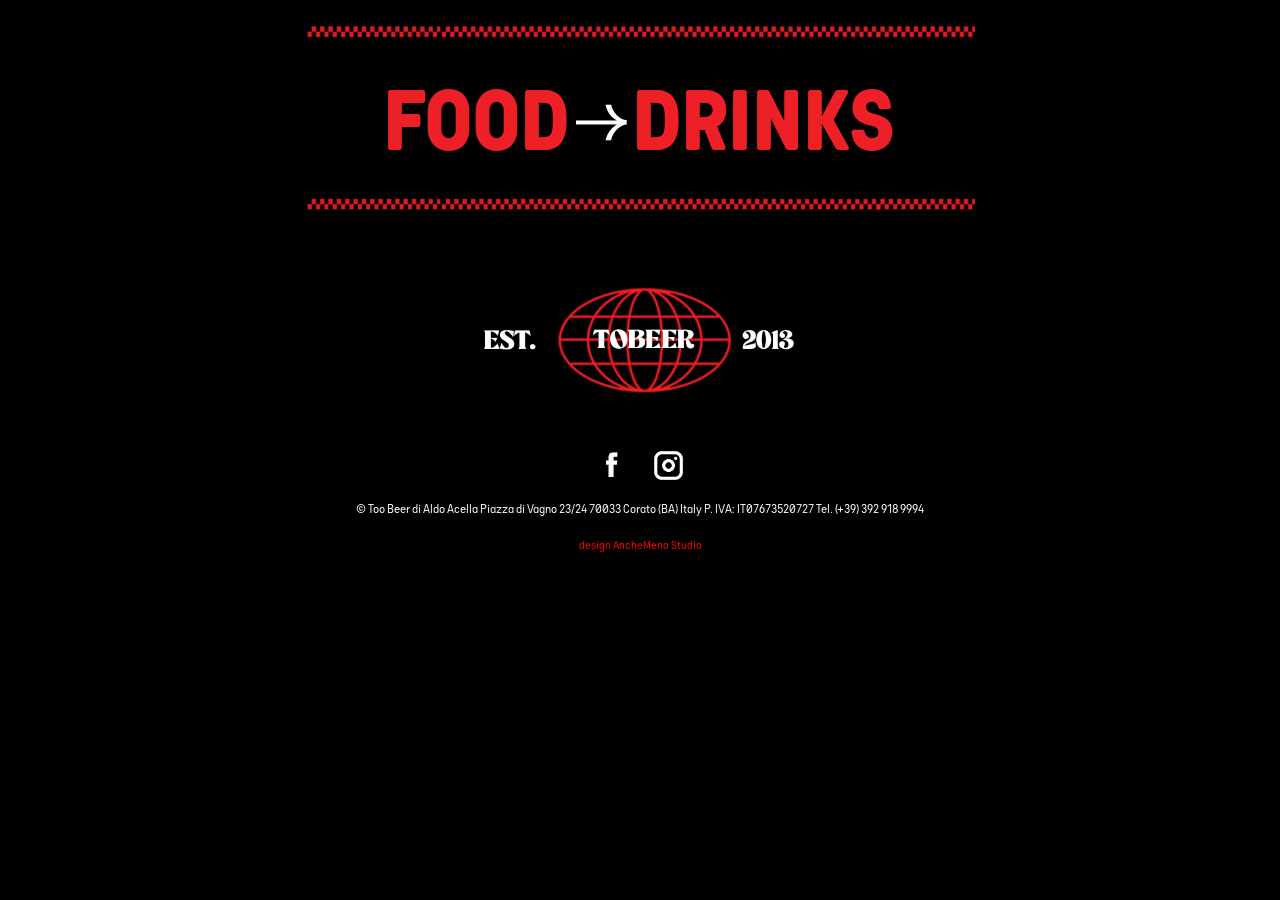
==== sito/index.html @ f203997e "Sito: copia allineata alla versione online del 23/11/2026" ====
<!doctype html>
<html class="no-js" lang="it">

<head>

    <title>TO BEER - FRATERNITY HOUSE | CORATO</title>

    <meta charset="utf-8">
    <meta http-equiv="X-UA-Compatible" content="IE=edge" />
    <meta name="viewport" content="width=device-width,initial-scale=1.0,maximum-scale=100" />

    <meta name="author" content="AncheMeno Studio">

    <meta name="description" content="TO BEER - FRATERNITY HOUSE | CORATO">

    <meta name="keywords" content="beer, corato, fraternity house, birre artigianali, cucina dal mondo">

    <meta property="og:description" content="TO BEER - FRATERNITY HOUSE | CORATO" />

    <meta property="og:image" content="immagini/ogimage.jpg" />

    <meta property="og:url" content="https://tobeerfraternityhouse.it/" />

    <meta property="og:title" content="TO BEER - Fraternity House. E' online il nuovo menù!" />

    <link rel="shortcut icon" href="immagini/favicon3.png">

    <link rel="stylesheet" href="css/style.css?2" type="text/css" charset="utf-8" />

</head>

<body>

<style type="text/css">

@font-face {
    font-family: 'Gravitica';
    src: url('font/GraviticaRounded-Regular.otf') format('opentype');
}

@font-face {
    font-family: 'GraviticaBlack';
    src: url('font/GraviticaRounded-Black.otf') format('opentype');
}

@font-face {
    font-family: 'Bowlby';
    src: url('font/BowlbyOneSC-Regular.ttf') format('truetype');
}

body {
    margin:0;
    background:#000000;
    width:100%;
    height:100%;
    font-family:'Gravitica', sans-serif;
}

.navigation {
    background-color:#000000;
}

.navigation a,
.navigation2 a {
    color:#ee2027;
    font-family:'GraviticaBlack', sans-serif;
    text-transform:uppercase;
}

.navigation a:after {
    color:white;
}

.ricetta span.small {
    font-style:italic;
    font-size:70%;
}

.ricetta span.small:before {
    margin-right:9px;
}

</style>

<div class="container">

    <div class="immagine">

        <img src="immagini/toober-menu-2025-separatore.jpg?123123">

    </div>

    <div class="navigation2">
        <a href="food.html">food</a>
        <a href="drinks.html">drinks</a>
    </div>

    <div class="container" style="background:#000;">

        <img src="immagini/tobeer-logo-2.jpg" style="margin-bottom:30px;">

        <div class="prefooter">

            <div class="fb">
                <a href="https://www.facebook.com/tobeercorato/" target="_blank">
                    <img src="immagini/fb.png">
                </a>
            </div>

            <div class="ig">
                <a href="https://www.instagram.com/tobeer_fraternityhouse/" target="_blank">
                    <img src="immagini/ig.png">
                </a>
            </div>

        </div>

        <div class="footer">

            ©

            <a href="https://maps.app.goo.gl/DpoAVaahCA1fSG4W6" target="_blank">
                Too Beer di Aldo Acella
                Piazza di Vagno 23/24
                70033 Corato (BA) Italy
            </a>

            P. IVA: IT07673520727

            <a href="tel:+393929189994">
                Tel. (+39) 392 918 9994
            </a>

        </div>

        <div class="credits">
            <p>
                <a href="#" target="_blank">
                    design AncheMeno Studio
                </a>
            </p>
        </div>

    </div>

</div>

</body>

</html>
---- sito/css/style.css ----
@import url('https://fonts.googleapis.com/css2?family=IBM+Plex+Mono:ital@0;1&display=swap');

@font-face {
    font-family: 'mr_banksextrabold';
    src: url('../font/mrbanks-extrabold-webfont.woff2') format('woff2'),
         url('../font/mrbanks-extrabold-webfont.woff') format('woff');
    font-weight: normal;
    font-style: normal;

}

@font-face {
    font-family: 'NN Nouvelle Grotesk STD Normal';
    src: url('../font/NNNouvelleGroteskSTD-Normal.woff2') format('woff2'),
        url('../font/NNNouvelleGroteskSTD-Normal.woff') format('woff');
    font-weight: normal;
    font-style: normal;
    font-display: swap;
}



body {
     margin:0 0 0 0px;
     background: #ee2027;
     width: 100%;  
     height: 100%;          
     font-family: 'IBM Plex Mono', monospace;
     
}

a {
    text-decoration: none !important;
}

img, video {
    width: 100%;
    display: block;
}

video::poster {
  width: 100%;
  height: auto;
}

.container {
    max-width: 700px;
    width: 100%;
    /*text-align: center;*/
    margin: 0 auto 0;
}

.container img {max-width: 700px;}

.sx {float: left; width: 80%;}
.dx {float: right; width: 20%; text-align: right; font-family: mr_banksextrabold; letter-spacing: 2px;}

h1, h2, h3, h4, h5, h6, .navigation, .navigation2 {
    font-family: mr_banksextrabold;
    text-transform: uppercase;
    margin: 0;
}
p {margin: 0;}

p.center  {text-align: center; font-style: italic;}

h4.center  {text-align: center;}

.navigation {
    text-align: center;
    max-width: 700px;
    width: 100%;
    position: fixed;
    background-color:#ee2027;
    padding-top: 10px;

}

.navigation2 {
    text-align: center;
    max-width: 700px;
    width: 100%;
    
    padding-top: 21px;

}
.navigation a {
    color: white;
    font-size: 28px;
    line-height: 32px;
    
}

.navigation2 a {
    color: #ee2027;
    font-size: 86px;
    line-height: 105px;
}

.navigation a:after {
    content: "→";
    font-family: 'NN Nouvelle Grotesk STD Normal' !important;
    color: black;
    font-weight: 400;
    font-size: 28px;
    margin-left: 3px;
}


.navigation2 a:after {
    content: "→";
    font-family: 'NN Nouvelle Grotesk STD Normal' !important;
    color: white;
    font-weight: 400;
    font-size: 68px;
    margin-left: 3px;
    position: relative;
    top: -9px;
}

.navigation a:last-child:after, .navigation2 a:last-child:after{
    content: "";
}



.intro {
    margin-top: -36px; 
    padding-bottom: 0 !important; 
}


.d {
    padding-left: 35px; 
    padding-right:35px;
    font-size: 31px;
    line-height: 36px;
    padding-bottom: 36px;
    overflow: hidden;
}

.d h2 {
    font-size: 89px;
    line-height: 89px;
    text-align: center;
    padding: 30px 0 60px;
}

.d h3 {
    font-size: 56px;
    line-height: 56px;
}

.d h4 {
    font-size: 40px;
    line-height: 49px;
}

.ricetta {
    border-bottom: 2px solid;
    padding: 23px 0 32px;
    width: 100%;
    display: inline-block;
}

.ricetta:last-child {
    border-bottom: none;
}

.ricetta span.small {
    font-style: italic;
    font-size: 80%;
}
.ricetta span.small:before {
        content: "→";
        font-family: 'NN Nouvelle Grotesk STD Normal' !important;
        color: #ee2027;
 
}

.bgred .ricetta span.small:before {
        
        color: white;
 
}




.bgwhite { background-color: white; }
.bgwhite .ricetta {border-color:#ee2027;}
.bgwhite h2, .bgwhite h3, .bgwhite .dx { color:#ee2027 ; }


.bgblack { background-color: black; color:white; }
.bgblack .ricetta {border-color:#ee2027;}
.bgblack h2, .bgblack h3, .bgblack .dx  { color:#ee2027 ; }


.bgred h2, .bgred h3, .bgred .dx  { color:white ; }
.bgred .ricetta {border-color:white;}

#contrasto {
    background-image:url(../immagini/to-beer-fraternity-house-menu-3.gif) ;
    background-size: 100%;
    background-position: 0 -1px;
    background-repeat: no-repeat;
    padding-top: 160px;

}

#contrasto p.center {
    padding-bottom: 230px;
}


/*#contorni {
    background-image:url(../immagini/to-beer-fraternity-house-menu-7.gif) ;
    background-size: 100%;
    background-position: 0 -1px;
    background-repeat: no-repeat;
    padding-top: 160px;
   /* color: #ee2027;*/

}

#contorni h2 {
    padding-top: 73px;
    padding-bottom: 156px;
}*/

/*#contorni h3, #contorni .dx  { color:white ; }*/

#contrasto h2, .burger h2, .dessert h2, .spina h2 {padding-bottom: 0;}

#logo {
    max-width: 250px;
    margin: 0 auto 22px;
}
.prefooter  { width: 100%;}
.prefooter img {
    width: 45px;
    max-width: 45px;
    display: inline;
    margin: 0 6px;
}  

.fb, .ig {width: 50%;}
.fb {text-align: right; float: left;}
.ig {text-align: left; float: right;}


.footer {
    text-align: center;
    margin: 90px 0 20px;
    color: white;
}
.footer a { color: white; !important}
.footer {font-size: 12px;
    padding: 0 20px;}

.dulcimg {
    max-width: 450px; 
    margin: 30px auto;
}

.credits {
    display: block;
    line-height: 22px;
    font-size: 11px;
    text-align: center;
    padding-bottom: 20px;
    background:black;
}

.credits a{
    color: red;
}
.credits img {
    display: inline;
}

.prezzo {position: relative;}
.prezzo span {
    font-family: 'IBM Plex Mono', monospace !important;
    font-size: 58%;
    letter-spacing: 0;
    top: 0;
    position: relative;
}

@media screen and (max-width: 600px) { 
    .navigation, .container, html, body {width: 100vw; max-width: 100vw;}


   /* .navigation a {
    color: white;
    font-size: 20px;
    line-height: 25px;
    }*/

    .navigation a {
    color: white;
    font-size: 16px;
    line-height: 23px;
}

.navigation2 a {
    color: #ee2027;
    font-size: 42px;
    line-height: 90px;
}
.navigation2 a:after {
    content: "→";
    font-family: 'NN Nouvelle Grotesk STD Normal' !important;
    color: white;
    font-weight: 400;
    font-size: 29px;
    margin-left: 3px;
    position: relative;
    top: -9px;
}
.navigation2 {
    text-align: center;
    max-width: 700px;
    width: 100%;
    padding-top: 21px;
    padding-bottom: 10px;
}


    .navigation a:after {
        content: "→";
        font-family: 'NN Nouvelle Grotesk STD Normal' !important;
        color: black;
        font-weight: 400;
        font-size: 19px;
        margin-left: 3px;
        margin-right: -2px;
    }

    .navigation a:last-child:after {
        content: "";
    }

    .d {
        padding-left: 15px;
        padding-right: 15px;
        font-size: 17px;
        line-height: 22px;
    }

    .intro {
    padding-bottom: 30px !important;
        margin-top: 14px;
    }
    .d h2 {
    font-size: 42px;
    line-height: 45px;
    text-align: center;
    padding: 11px 0 39px;
    }
    .d h3 {
    font-size: 27px;
    line-height: 30px;
    }
    .d h4 {
    font-size: 21px;
    line-height: 23px;
    }
    .ricetta {
    border-bottom: 1px solid;
    padding: 14px 0 22px;
    width: 100%;
    display: inline-block;
    }
    #contrasto {
    padding-top: 72px;
    }
    #contrasto p.center {
    padding-bottom: 165px;
    }
    #contorni {
    padding-top: 72px;
    }
    #contorni h2 {
    padding-bottom: 108px;
    padding-top: 122px;
    }
    #contrasto h2, .burger h2, .dessert h2, .spina h2, .week h2 {
    padding-bottom: 0;
    }
    .smorrebrod, .spina, .week, .tacos {
    padding-bottom: 2px;
    }
    .dulcimg {
    max-width: 400px; 
    margin: 10px auto 0;
    }

    #logo {
    max-width: 180px;
    margin: 0 auto 22px;
    }

}

@media screen and (max-width: 350px) { 
    #contorni h2 {
    padding-bottom: 108px;
    padding-top: 99px;
    }

}
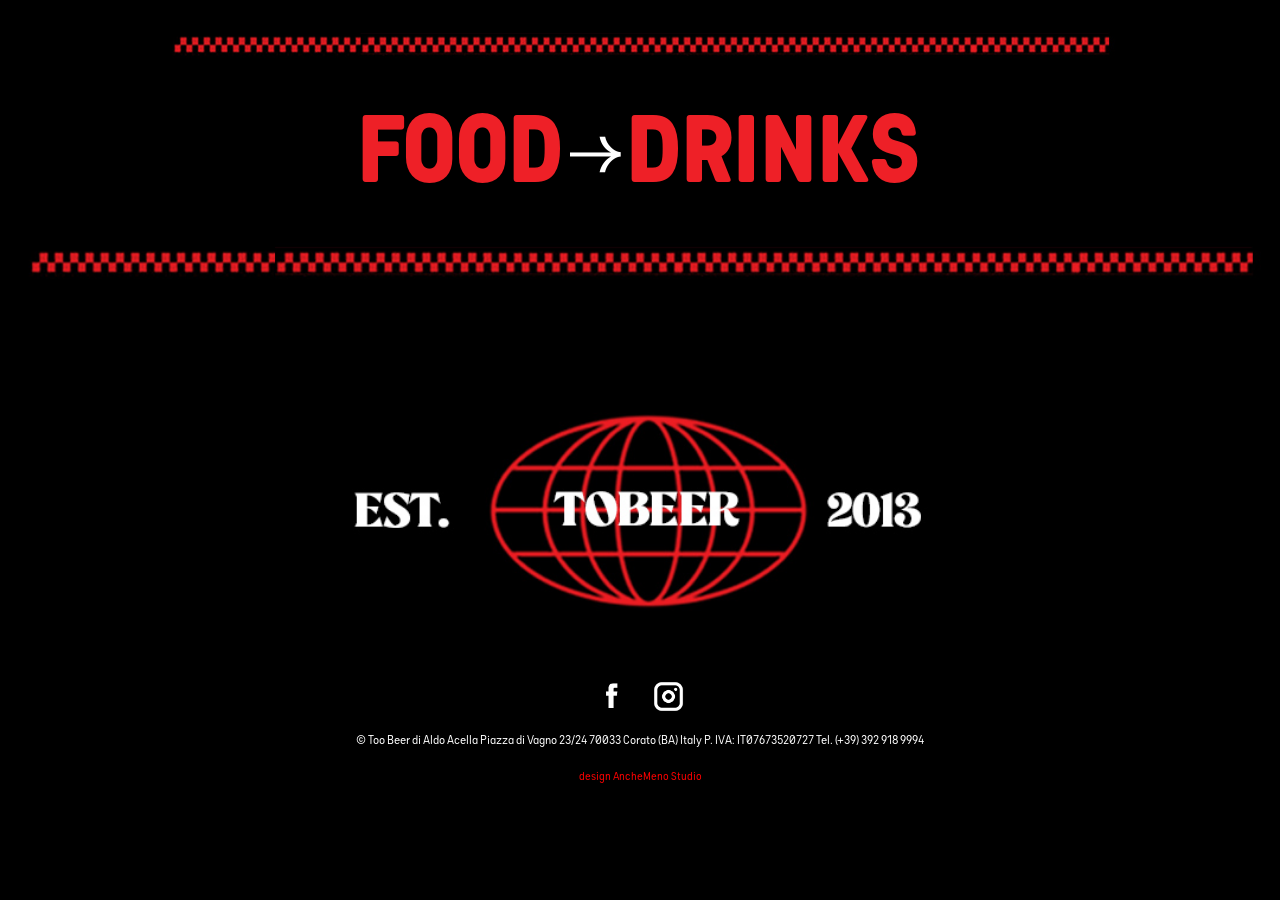
==== commit f914833d: "Layout responsive: tablet e desktop (2 colonne), mobile invariato" ====
--- a/sito/index.html
+++ b/sito/index.html
@@ -81,6 +81,8 @@
 }
 
 </style>
+<link rel="stylesheet" href="css/responsive.css?v=1" type="text/css" />
+
 
 <div class="container">
 
--- a/sito/css/responsive.css
+++ b/sito/css/responsive.css
@@ -0,0 +1,110 @@
+/* =========================================================
+   TOBEER — LAYOUT RESPONSIVE (mobile / tablet / desktop)
+   Caricato DOPO gli altri stili: aggiunge solo regole per
+   tablet e desktop. Il mobile (< 768px) resta com'era.
+
+   Mobile ............ fino a 767px   (colonna unica, invariato)
+   Tablet verticale .. 768 – 1099px   (colonna unica, più ariosa)
+   Tablet orizz./Desk  da 1100px      (piatti su 2 colonne)
+   ========================================================= */
+
+/* ---------- Base: niente scroll orizzontale, media fluidi ---------- */
+html, body { overflow-x: hidden; }
+img, video { max-width: 100%; height: auto; }
+
+/* ---------- Tablet verticale ---------- */
+@media screen and (min-width: 768px) {
+
+    /* il contenitore non è più bloccato a 700px */
+    .container,
+    .navigation,
+    .navigation2 { max-width: none; }
+
+    .container img { max-width: none; }
+
+    /* menù di navigazione fisso: a tutta larghezza, centrato */
+    .navigation {
+        left: 0;
+        right: 0;
+        padding: 12px 24px 10px;
+        box-sizing: border-box;
+    }
+
+    /* testata e banner di sezione: larghezza massima, centrati */
+    .immagine > img,
+    .immagine > video,
+    .immagine > a > img {
+        max-width: 760px;
+        margin-left: auto;
+        margin-right: auto;
+    }
+    #logo { max-width: 260px; }
+
+    /* sezioni: lo sfondo colorato resta a tutta larghezza,
+       il contenuto si ferma a una larghezza leggibile */
+    .d {
+        padding-left: max(40px, calc((100% - 760px) / 2));
+        padding-right: max(40px, calc((100% - 760px) / 2));
+        font-size: 24px;
+        line-height: 1.35;
+    }
+    .d.intro { font-size: 22px; }
+
+    .d h2 { font-size: 64px; line-height: 1; }
+    .d h3 { font-size: 30px; line-height: 1.1; }
+    .d h4 { font-size: 24px; line-height: 1.2; }
+
+    .ricetta { padding: 20px 0 26px; }
+
+    /* home: link FOOD / DRINKS */
+    .navigation2 a { font-size: 72px; line-height: 96px; }
+}
+
+/* ---------- Tablet orizzontale e desktop ---------- */
+@media screen and (min-width: 1100px) {
+
+    .navigation a { font-size: 22px; line-height: 30px; }
+
+    .immagine > img,
+    .immagine > video,
+    .immagine > a > img { max-width: 980px; }
+
+    .d {
+        padding-left: max(48px, calc((100% - 1180px) / 2));
+        padding-right: max(48px, calc((100% - 1180px) / 2));
+        font-size: 21px;
+    }
+
+    .d h2 { font-size: 72px; }
+    .d h3 { font-size: 26px; }
+
+    /* piatti su 2 colonne: solo nelle sezioni che contengono piatti */
+    .d:has(> .ricetta) {
+        display: flex;
+        flex-wrap: wrap;
+        align-items: stretch;
+        column-gap: 64px;
+    }
+    /* tutto ciò che non è un piatto (titoli, immagini, note) resta a tutta riga */
+    .d:has(> .ricetta) > * { flex: 0 0 100%; }
+    .d:has(> .ricetta) > .ricetta {
+        flex: 0 0 calc(50% - 32px);
+        box-sizing: border-box;
+        display: block;
+    }
+
+    /* riga finale: niente bordo sotto agli ultimi piatti di ogni colonna */
+    .d:has(> .ricetta) > .ricetta:last-of-type { border-bottom: none; }
+
+    /* le liste allergeni restano su una colonna larga */
+    .sezione-allergeni > .ricetta { flex-basis: 100% !important; }
+
+    .navigation2 a { font-size: 96px; line-height: 120px; }
+}
+
+/* ---------- Schermi molto grandi ---------- */
+@media screen and (min-width: 1600px) {
+    .immagine > img,
+    .immagine > video,
+    .immagine > a > img { max-width: 1080px; }
+}
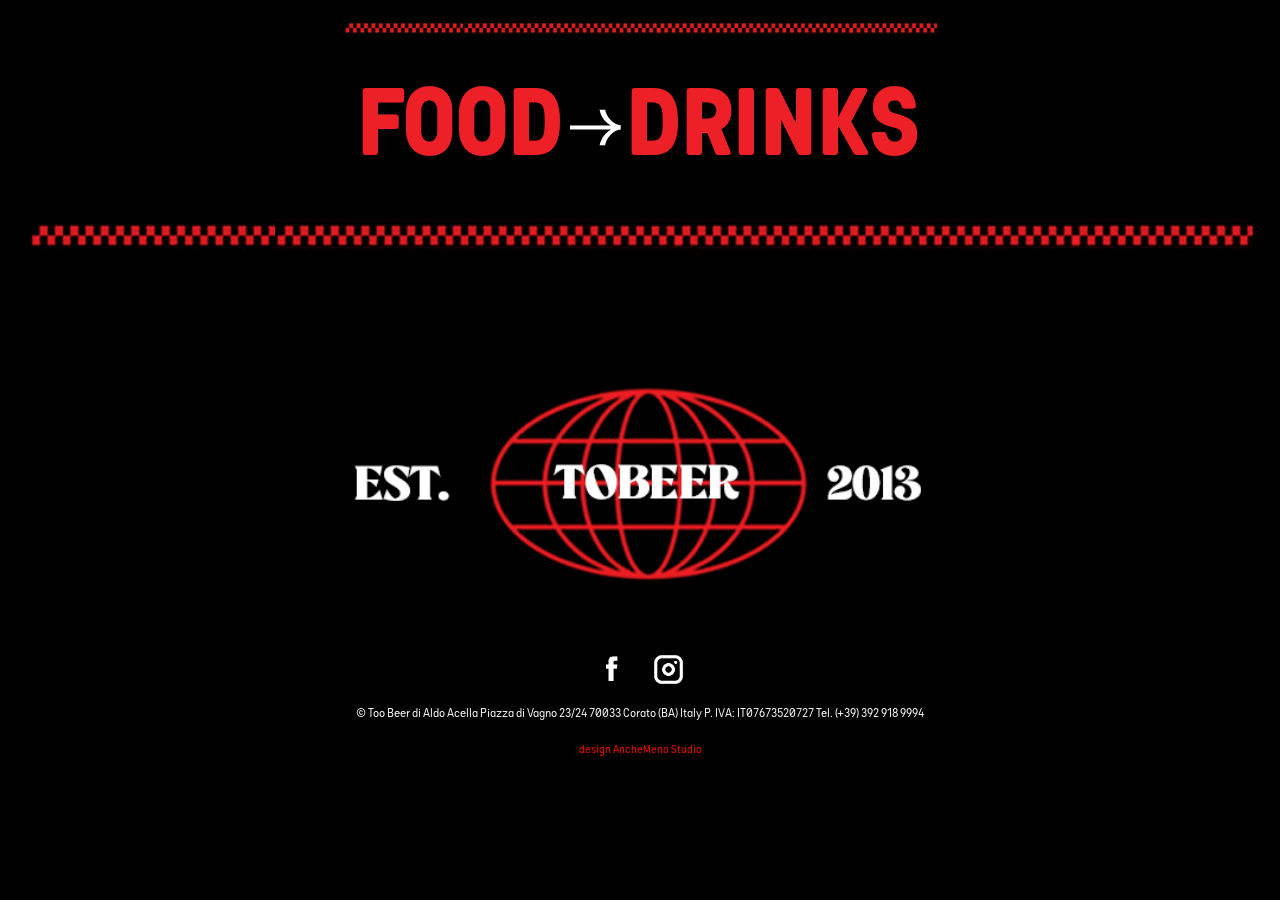
==== commit 481baa05: "Immagini e GIF più piccole su tablet e desktop" ====
--- a/sito/index.html
+++ b/sito/index.html
@@ -81,7 +81,7 @@
 }
 
 </style>
-<link rel="stylesheet" href="css/responsive.css?v=1" type="text/css" />
+<link rel="stylesheet" href="css/responsive.css?v=2" type="text/css" />
 
 
 <div class="container">
--- a/sito/css/responsive.css
+++ b/sito/css/responsive.css
@@ -34,7 +34,7 @@
     .immagine > img,
     .immagine > video,
     .immagine > a > img {
-        max-width: 760px;
+        max-width: 560px;
         margin-left: auto;
         margin-right: auto;
     }
@@ -67,7 +67,7 @@
 
     .immagine > img,
     .immagine > video,
-    .immagine > a > img { max-width: 980px; }
+    .immagine > a > img { max-width: 620px; }
 
     .d {
         padding-left: max(48px, calc((100% - 1180px) / 2));
@@ -106,5 +106,5 @@
 @media screen and (min-width: 1600px) {
     .immagine > img,
     .immagine > video,
-    .immagine > a > img { max-width: 1080px; }
+    .immagine > a > img { max-width: 680px; }
 }
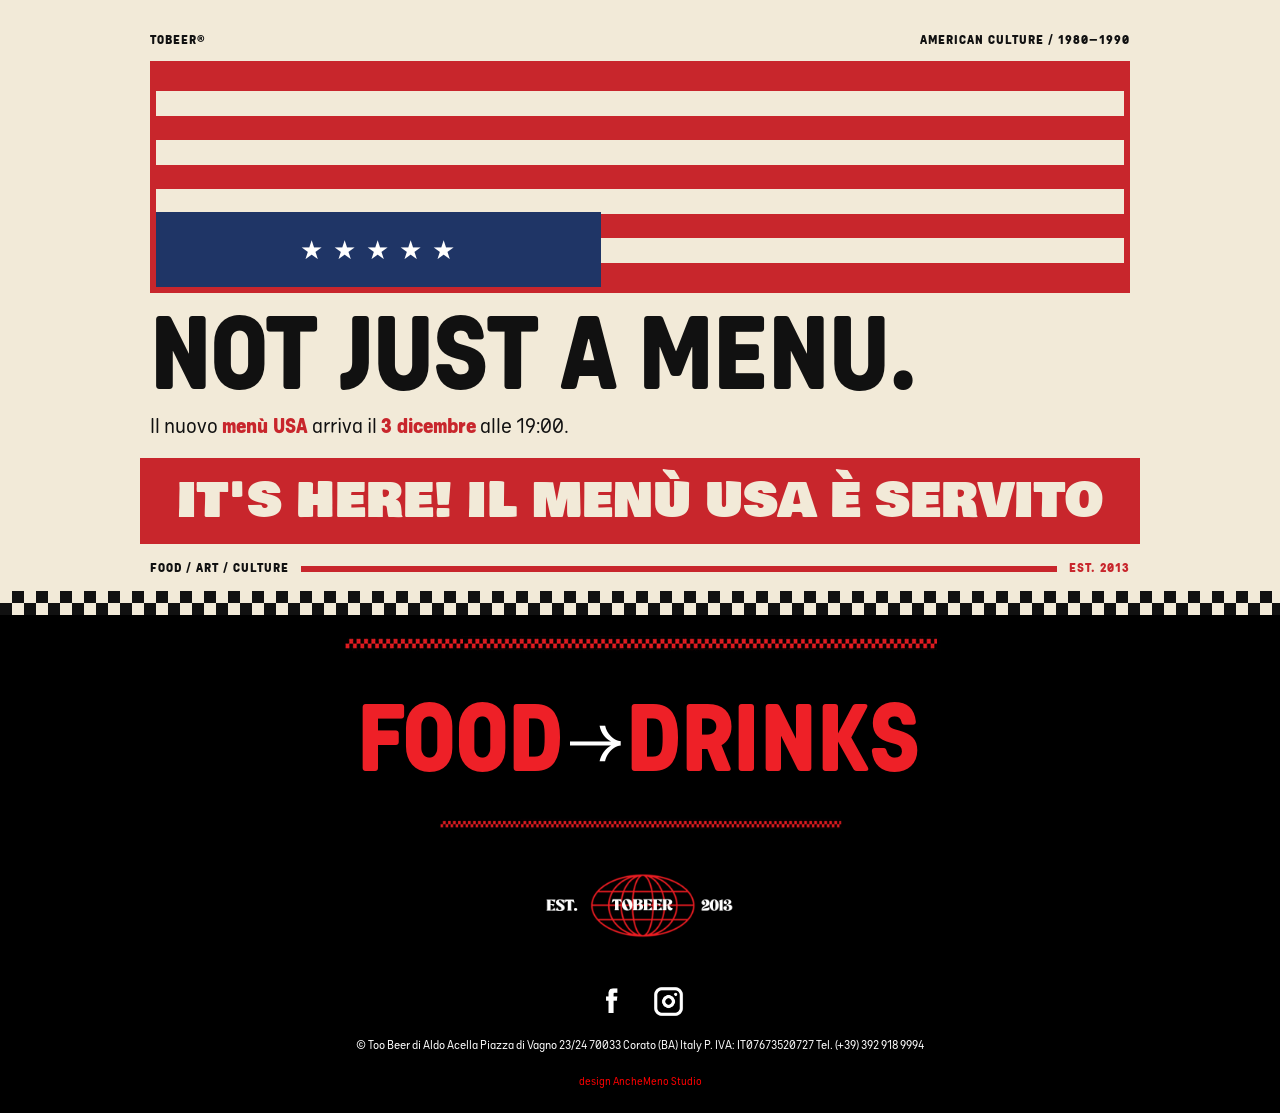
==== commit d247f386: "Countdown menu USA in home (3/12 ore 19) + fix logo grande in home su desktop" ====
--- a/sito/index.html
+++ b/sito/index.html
@@ -81,10 +81,50 @@
 }
 
 </style>
-<link rel="stylesheet" href="css/responsive.css?v=2" type="text/css" />
+<link rel="stylesheet" href="css/responsive.css?v=3" type="text/css" />
 
 
 <div class="container">
+<link rel="stylesheet" href="css/countdown-usa.css?v=1" type="text/css" />
+
+<!-- ===== COUNTDOWN MENU USA (3 dicembre 2026, 19:00) ===== -->
+<section class="usa-cd" id="usa-countdown" aria-label="Countdown nuovo menù USA">
+    <div class="usa-cd__top"><span>Tobeer®</span><span>American Culture / 1980—1990</span></div>
+    <div class="usa-cd__flag" aria-hidden="true"><div class="usa-cd__stars">★ ★ ★ ★ ★</div></div>
+    <h2 class="usa-cd__title">Not just a menu.</h2>
+    <p class="usa-cd__sub">Il nuovo <strong>menù USA</strong> arriva il <strong>3 dicembre</strong> alle 19:00.</p>
+    <div class="usa-cd__clock" role="timer" aria-live="off">
+        <div class="usa-cd__cell"><span class="usa-cd__num" data-u="d">--</span><span class="usa-cd__lab">Giorni</span></div>
+        <div class="usa-cd__cell"><span class="usa-cd__num" data-u="h">--</span><span class="usa-cd__lab">Ore</span></div>
+        <div class="usa-cd__cell"><span class="usa-cd__num" data-u="m">--</span><span class="usa-cd__lab">Min</span></div>
+        <div class="usa-cd__cell"><span class="usa-cd__num" data-u="s">--</span><span class="usa-cd__lab">Sec</span></div>
+    </div>
+    <div class="usa-cd__live">It's here! Il menù USA è servito</div>
+    <div class="usa-cd__bottom"><span>Food / Art / Culture</span><i></i><span>Est. 2013</span></div>
+    <div class="usa-cd__checker" aria-hidden="true"></div>
+</section>
+<script>
+(function () {
+    var target = new Date("2026-12-03T19:00:00+01:00").getTime();
+    var box = document.getElementById("usa-countdown");
+    if (!box) return;
+    var el = {};
+    ["d","h","m","s"].forEach(function (k) { el[k] = box.querySelector('[data-u="' + k + '"]'); });
+    function pad(n) { return (n < 10 ? "0" : "") + n; }
+    function tick() {
+        var diff = target - Date.now();
+        if (diff <= 0) { box.classList.add("is-live"); return; }
+        var s = Math.floor(diff / 1000);
+        el.d.textContent = pad(Math.floor(s / 86400));
+        el.h.textContent = pad(Math.floor(s % 86400 / 3600));
+        el.m.textContent = pad(Math.floor(s % 3600 / 60));
+        el.s.textContent = pad(s % 60);
+        setTimeout(tick, 1000 - (Date.now() % 1000));
+    }
+    tick();
+})();
+</script>
+<!-- ===== FINE COUNTDOWN ===== -->
 
     <div class="immagine">
 
--- a/sito/css/responsive.css
+++ b/sito/css/responsive.css
@@ -21,6 +21,13 @@
     .navigation2 { max-width: none; }
 
     .container img { max-width: none; }
+
+    /* immagini dirette nel contenitore (es. logo in fondo alla home): misura contenuta */
+    .container > img {
+        max-width: 420px;
+        margin-left: auto;
+        margin-right: auto;
+    }
 
     /* menù di navigazione fisso: a tutta larghezza, centrato */
     .navigation {
--- a/sito/css/countdown-usa.css
+++ b/sito/css/countdown-usa.css
@@ -0,0 +1,190 @@
+/* =========================================================
+   TOBEER — COUNTDOWN MENU USA (3 dicembre 2026, ore 19:00)
+   Banner in home. Per toglierlo: rimuovere il blocco
+   <section class="usa-cd"> da index.html e il link a questo file.
+   ========================================================= */
+
+@font-face {
+    font-family: 'TB Bowlby';
+    src: url('../font/BowlbyOneSC-Regular.ttf') format('truetype');
+    font-display: swap;
+}
+@font-face {
+    font-family: 'TB Gravitica Black';
+    src: url('../font/GraviticaRounded-Black.otf') format('opentype');
+    font-display: swap;
+}
+
+.usa-cd {
+    --cream: #f2ead8;
+    --red:   #c8262c;
+    --blue:  #1f3566;
+    --ink:   #111111;
+
+    background: var(--cream);
+    color: var(--ink);
+    padding: 22px 18px 0;
+    font-family: 'TB Gravitica Black', 'GraviticaBlack', sans-serif;
+    text-align: left;
+    overflow: hidden;
+    position: relative;
+}
+
+/* riga in alto: TOBEER® ........ AMERICAN CULTURE / 1980—1990 */
+.usa-cd__top {
+    display: flex;
+    justify-content: space-between;
+    align-items: baseline;
+    gap: 12px;
+    font-size: 11px;
+    letter-spacing: 1px;
+    text-transform: uppercase;
+    margin: 0 auto 14px;
+    max-width: 980px;
+}
+.usa-cd__top span:last-child { text-align: right; }
+
+/* bandiera stilizzata */
+.usa-cd__flag {
+    position: relative;
+    max-width: 980px;
+    margin: 0 auto;
+    aspect-ratio: 19 / 7;
+    background:
+        repeating-linear-gradient(
+            to bottom,
+            var(--red) 0 calc(100% / 9),
+            var(--cream) calc(100% / 9) calc(200% / 9)
+        );
+    border: 6px solid var(--red);
+    box-sizing: border-box;
+}
+.usa-cd__stars {
+    position: absolute;
+    left: 0;
+    bottom: 0;
+    width: 46%;
+    height: calc(100% / 3.2);
+    background: var(--blue);
+    color: #fff;
+    display: flex;
+    align-items: center;
+    justify-content: center;
+    gap: 6%;
+    font-size: clamp(12px, 3.2vw, 26px);
+    letter-spacing: 2px;
+}
+
+/* titolo */
+.usa-cd__title {
+    font-family: 'TB Gravitica Black', 'GraviticaBlack', sans-serif;
+    font-size: clamp(38px, 10vw, 104px);
+    line-height: .92;
+    letter-spacing: -1px;
+    text-transform: uppercase;
+    margin: 18px auto 6px;
+    max-width: 980px;
+    color: var(--ink);
+}
+.usa-cd__sub {
+    max-width: 980px;
+    margin: 0 auto 18px;
+    font-family: 'Gravitica', sans-serif;
+    font-size: clamp(15px, 2.2vw, 21px);
+    line-height: 1.3;
+}
+.usa-cd__sub strong { color: var(--red); font-family: 'TB Gravitica Black', sans-serif; }
+
+/* contatore stile tabellone */
+.usa-cd__clock {
+    display: grid;
+    grid-template-columns: repeat(4, 1fr);
+    gap: 8px;
+    max-width: 980px;
+    margin: 0 auto 18px;
+}
+.usa-cd__cell {
+    background: var(--ink);
+    color: var(--cream);
+    border-radius: 6px;
+    padding: 10px 4px 8px;
+    text-align: center;
+    box-shadow: inset 0 -4px 0 rgba(255,255,255,.06);
+    position: relative;
+}
+.usa-cd__cell::after { /* riga centrale "flip clock" */
+    content: "";
+    position: absolute;
+    left: 0; right: 0; top: 44%;
+    height: 2px;
+    background: rgba(242,234,216,.12);
+}
+.usa-cd__num {
+    display: block;
+    font-family: 'TB Bowlby', 'Bowlby', sans-serif;
+    font-size: clamp(30px, 9vw, 84px);
+    line-height: 1;
+    color: var(--red);
+    font-variant-numeric: tabular-nums;
+}
+.usa-cd__lab {
+    display: block;
+    margin-top: 6px;
+    font-size: clamp(9px, 1.6vw, 13px);
+    letter-spacing: 2px;
+    text-transform: uppercase;
+}
+
+/* riga in basso: FOOD / ART / CULTURE ——— EST. 2013 */
+.usa-cd__bottom {
+    display: flex;
+    align-items: center;
+    gap: 12px;
+    max-width: 980px;
+    margin: 0 auto;
+    padding-bottom: 16px;
+    font-size: 11px;
+    letter-spacing: 1px;
+    text-transform: uppercase;
+}
+.usa-cd__bottom i {
+    flex: 1;
+    height: 6px;
+    background: var(--red);
+}
+.usa-cd__bottom span:last-child { color: var(--red); }
+
+/* bordo a scacchi */
+.usa-cd__checker {
+    height: 18px;
+    margin: 0 -18px;
+    background:
+        conic-gradient(var(--ink) 25%, var(--cream) 0 50%, var(--ink) 0 75%, var(--cream) 0)
+        0 0 / 18px 18px;
+}
+
+/* messaggio a countdown finito */
+.usa-cd__live {
+    display: none;
+    max-width: 980px;
+    margin: 0 auto 18px;
+    background: var(--red);
+    color: var(--cream);
+    text-align: center;
+    padding: 18px 10px;
+    font-family: 'TB Bowlby', sans-serif;
+    font-size: clamp(22px, 5vw, 48px);
+    line-height: 1.05;
+    text-transform: uppercase;
+}
+.usa-cd.is-live .usa-cd__clock { display: none; }
+.usa-cd.is-live .usa-cd__live { display: block; }
+
+@media (min-width: 768px) {
+    .usa-cd { padding: 34px 40px 0; }
+    .usa-cd__top, .usa-cd__bottom { font-size: 13px; }
+    .usa-cd__clock { gap: 14px; }
+    .usa-cd__checker { margin: 0 -40px; height: 24px; background-size: 24px 24px; }
+    .usa-cd__flag { aspect-ratio: 19 / 4.5; }
+    .usa-cd__stars { height: 34%; }
+}
